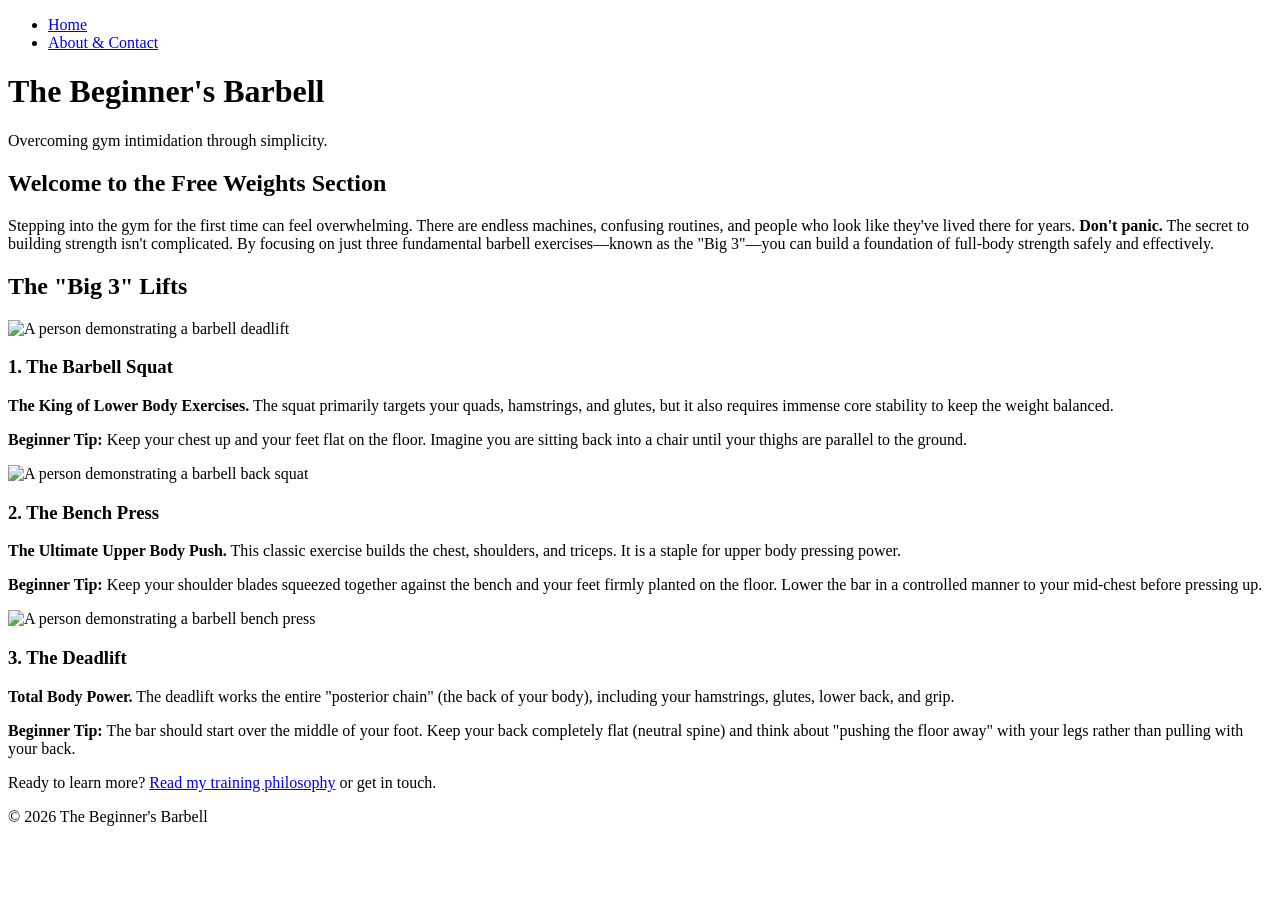
==== index.html @ 29f9f6ab "Add files via upload" ====
<!DOCTYPE html>
<html lang="en">
<head>
    <meta charset="UTF-8">
    <meta name="viewport" content="width=device-width, initial-scale=1.0">
    <title>The Beginner's Barbell | Home</title>
    <link rel="stylesheet" href="style.css">
</head>
<body>

    <header>
        <nav>
            <ul>
                <li><a href="index.html">Home</a></li>
                <li><a href="about.html">About & Contact</a></li>
            </ul>
        </nav>
        <div class="hero">
            <h1>The Beginner's Barbell</h1>
            <p>Overcoming gym intimidation through simplicity.</p>
        </div>
    </header>

    <main>
        <section class="intro">
            <h2>Welcome to the Free Weights Section</h2>
            <p>Stepping into the gym for the first time can feel overwhelming. There are endless machines, confusing routines, and people who look like they've lived there for years. <strong>Don't panic.</strong> The secret to building strength isn't complicated. By focusing on just three fundamental barbell exercises—known as the "Big 3"—you can build a foundation of full-body strength safely and effectively.</p>
        </section>

        <section class="the-lifts">
            <h2>The "Big 3" Lifts</h2>

            <article class="lift">
                <img src="https://github.com/greg01134/beginners-barbell/blob/main/images/deadlift.jpg" alt="A person demonstrating a barbell deadlift">
                <div class="lift-text">
                    <h3>1. The Barbell Squat</h3>
                    <p><strong>The King of Lower Body Exercises.</strong> The squat primarily targets your quads, hamstrings, and glutes, but it also requires immense core stability to keep the weight balanced.</p>
                    <p><strong>Beginner Tip:</strong> Keep your chest up and your feet flat on the floor. Imagine you are sitting back into a chair until your thighs are parallel to the ground.</p>
                </div>
            </article>

            <article class="lift">
                <img src="https://github.com/greg01134/beginners-barbell/blob/main/images/backsquat.jpg" alt="A person demonstrating a barbell back squat">
                <div class="lift-text">
                    <h3>2. The Bench Press</h3>
                    <p><strong>The Ultimate Upper Body Push.</strong> This classic exercise builds the chest, shoulders, and triceps. It is a staple for upper body pressing power.</p>
                    <p><strong>Beginner Tip:</strong> Keep your shoulder blades squeezed together against the bench and your feet firmly planted on the floor. Lower the bar in a controlled manner to your mid-chest before pressing up.</p>
                </div>
            </article>

            <article class="lift">
                <img src="https://github.com/greg01134/beginners-barbell/blob/main/benchpress.jpg" alt="A person demonstrating a barbell bench press">
                <div class="lift-text">
                    <h3>3. The Deadlift</h3>
                    <p><strong>Total Body Power.</strong> The deadlift works the entire "posterior chain" (the back of your body), including your hamstrings, glutes, lower back, and grip.</p>
                    <p><strong>Beginner Tip:</strong> The bar should start over the middle of your foot. Keep your back completely flat (neutral spine) and think about "pushing the floor away" with your legs rather than pulling with your back.</p>
                </div>
            </article>
        </section>
    </main>

    <footer>
        <p>Ready to learn more? <a href="about.html">Read my training philosophy</a> or get in touch.</p>
        <p>&copy; 2026 The Beginner's Barbell</p>
    </footer>

</body>
</html>
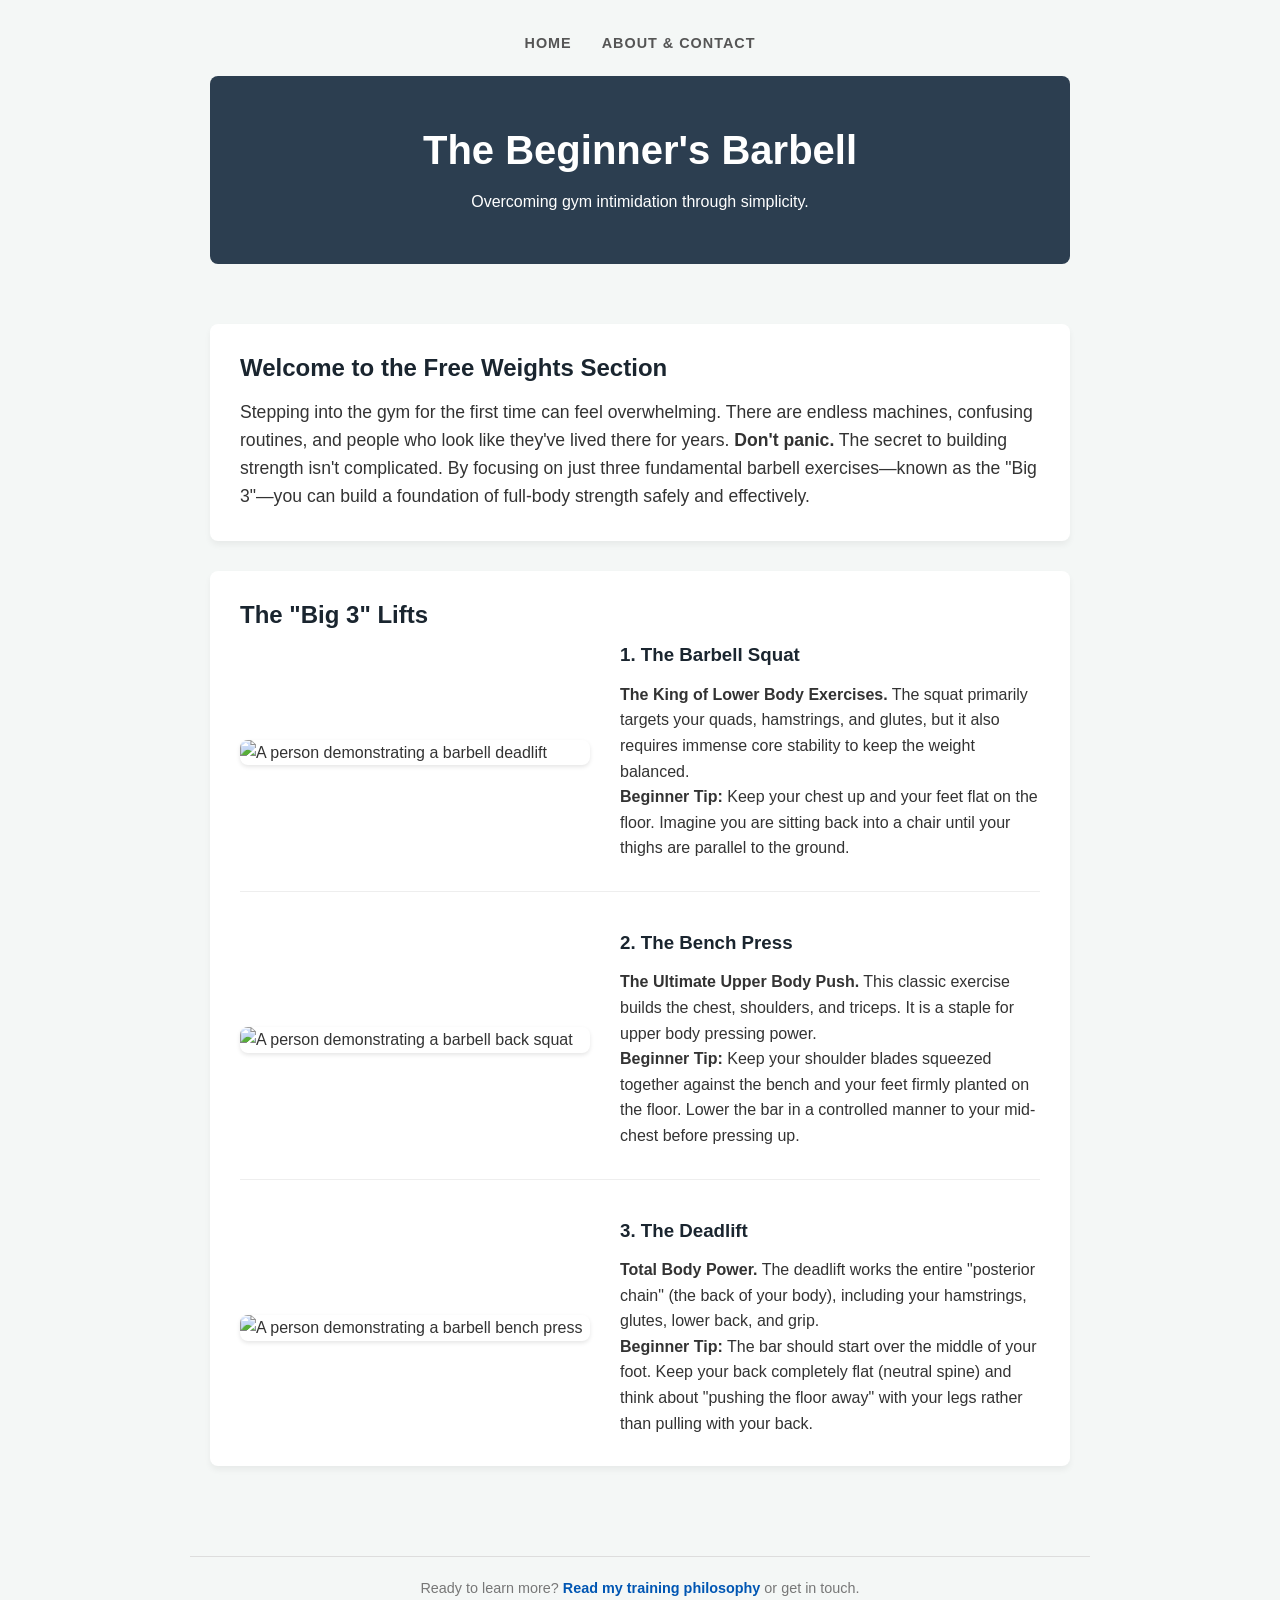
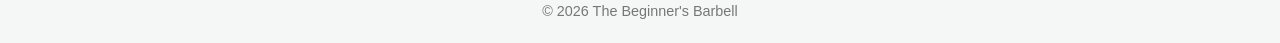
==== commit 2df2fd6d: "Update index.html" ====
--- a/index.html
+++ b/index.html
@@ -31,7 +31,7 @@
             <h2>The "Big 3" Lifts</h2>
 
             <article class="lift">
-                <img src="https://github.com/greg01134/beginners-barbell/blob/main/images/deadlift.jpg" alt="A person demonstrating a barbell deadlift">
+                <img src="images/deadlift.jpg" alt="A person demonstrating a barbell deadlift">
                 <div class="lift-text">
                     <h3>1. The Barbell Squat</h3>
                     <p><strong>The King of Lower Body Exercises.</strong> The squat primarily targets your quads, hamstrings, and glutes, but it also requires immense core stability to keep the weight balanced.</p>
@@ -40,7 +40,7 @@
             </article>
 
             <article class="lift">
-                <img src="https://github.com/greg01134/beginners-barbell/blob/main/images/backsquat.jpg" alt="A person demonstrating a barbell back squat">
+                <img src="images/backsquat.jpg" alt="A person demonstrating a barbell back squat">
                 <div class="lift-text">
                     <h3>2. The Bench Press</h3>
                     <p><strong>The Ultimate Upper Body Push.</strong> This classic exercise builds the chest, shoulders, and triceps. It is a staple for upper body pressing power.</p>
@@ -49,7 +49,7 @@
             </article>
 
             <article class="lift">
-                <img src="https://github.com/greg01134/beginners-barbell/blob/main/benchpress.jpg" alt="A person demonstrating a barbell bench press">
+                <img src="images/benchpress.jpg" alt="A person demonstrating a barbell bench press">
                 <div class="lift-text">
                     <h3>3. The Deadlift</h3>
                     <p><strong>Total Body Power.</strong> The deadlift works the entire "posterior chain" (the back of your body), including your hamstrings, glutes, lower back, and grip.</p>
@@ -65,4 +65,5 @@
     </footer>
 
 </body>
-</html>+
+</html>
--- a/style.css
+++ b/style.css
@@ -0,0 +1,167 @@
+/* =========================================================
+   1. GLOBAL RESET & BASE STYLES
+   ========================================================= */
+* {
+    box-sizing: border-box;
+    margin: 0;
+    padding: 0;
+}
+
+body {
+    /* A clean, highly readable font family */
+    font-family: 'Segoe UI', Tahoma, Geneva, Verdana, sans-serif;
+    line-height: 1.6;
+    color: #333333;
+    background-color: #f4f7f6; /* A very soft, welcoming off-white/gray */
+}
+
+a {
+    color: #0056b3;
+    text-decoration: none;
+    font-weight: bold;
+}
+
+a:hover {
+    text-decoration: underline;
+    color: #003d82;
+}
+
+h1, h2, h3 {
+    color: #1a252f;
+    margin-bottom: 15px;
+    line-height: 1.2;
+}
+
+/* =========================================================
+   2. LAYOUT & CONTAINERS
+   ========================================================= */
+/* This keeps the content from stretching too wide on big screens */
+header, main, footer {
+    max-width: 900px;
+    margin: 0 auto;
+    padding: 20px;
+}
+
+section {
+    background-color: #ffffff;
+    padding: 30px;
+    margin-bottom: 30px;
+    border-radius: 8px; /* Soft, rounded corners */
+    box-shadow: 0 4px 6px rgba(0, 0, 0, 0.05); /* Subtle shadow for depth */
+}
+
+/* =========================================================
+   3. HEADER & NAVIGATION
+   ========================================================= */
+nav ul {
+    list-style: none;
+    display: flex;
+    justify-content: center;
+    gap: 30px;
+    padding: 10px 0 20px 0;
+}
+
+nav a {
+    text-transform: uppercase;
+    letter-spacing: 1px;
+    font-size: 0.9rem;
+    color: #555;
+}
+
+nav a:hover {
+    color: #0056b3;
+}
+
+.hero {
+    background-color: #2c3e50; /* A strong, trustworthy dark slate */
+    color: #ffffff;
+    text-align: center;
+    padding: 50px 20px;
+    border-radius: 8px;
+    margin-bottom: 20px;
+}
+
+.hero h1 {
+    color: #ffffff;
+    font-size: 2.5rem;
+}
+
+/* =========================================================
+   4. HOME PAGE STYLES (The Lifts)
+   ========================================================= */
+.intro p {
+    font-size: 1.1rem;
+}
+
+.lift {
+    display: flex; /* Puts the image and text side-by-side */
+    align-items: center;
+    gap: 30px;
+    margin-bottom: 40px;
+    padding-bottom: 30px;
+    border-bottom: 1px solid #eeeeee;
+}
+
+.lift:last-child {
+    border-bottom: none;
+    margin-bottom: 0;
+    padding-bottom: 0;
+}
+
+/* THIS FIXES THE GIANT IMAGES! */
+.lift img, .philosophy img {
+    width: 100%;
+    max-width: 350px;
+    height: auto;
+    border-radius: 8px;
+    box-shadow: 0 2px 4px rgba(0,0,0,0.1);
+}
+
+.lift-text {
+    flex: 1; /* Tells the text to take up the remaining space */
+}
+
+/* =========================================================
+   5. ABOUT PAGE STYLES
+   ========================================================= */
+.contact-list {
+    list-style: none;
+    margin-top: 20px;
+    padding: 20px;
+    background-color: #f8f9fa;
+    border-radius: 8px;
+    border-left: 4px solid #0056b3;
+}
+
+.contact-list li {
+    margin-bottom: 10px;
+}
+
+/* =========================================================
+   6. FOOTER
+   ========================================================= */
+footer {
+    text-align: center;
+    border-top: 1px solid #ddd;
+    margin-top: 40px;
+    color: #777;
+    font-size: 0.9rem;
+}
+
+/* =========================================================
+   7. RESPONSIVE DESIGN (For Mobile Phones)
+   ========================================================= */
+@media (max-width: 768px) {
+    .lift {
+        flex-direction: column; /* Stacks image on top of text on small screens */
+        text-align: center;
+    }
+    
+    .lift img {
+        max-width: 100%;
+    }
+    
+    .hero h1 {
+        font-size: 2rem;
+    }
+}
